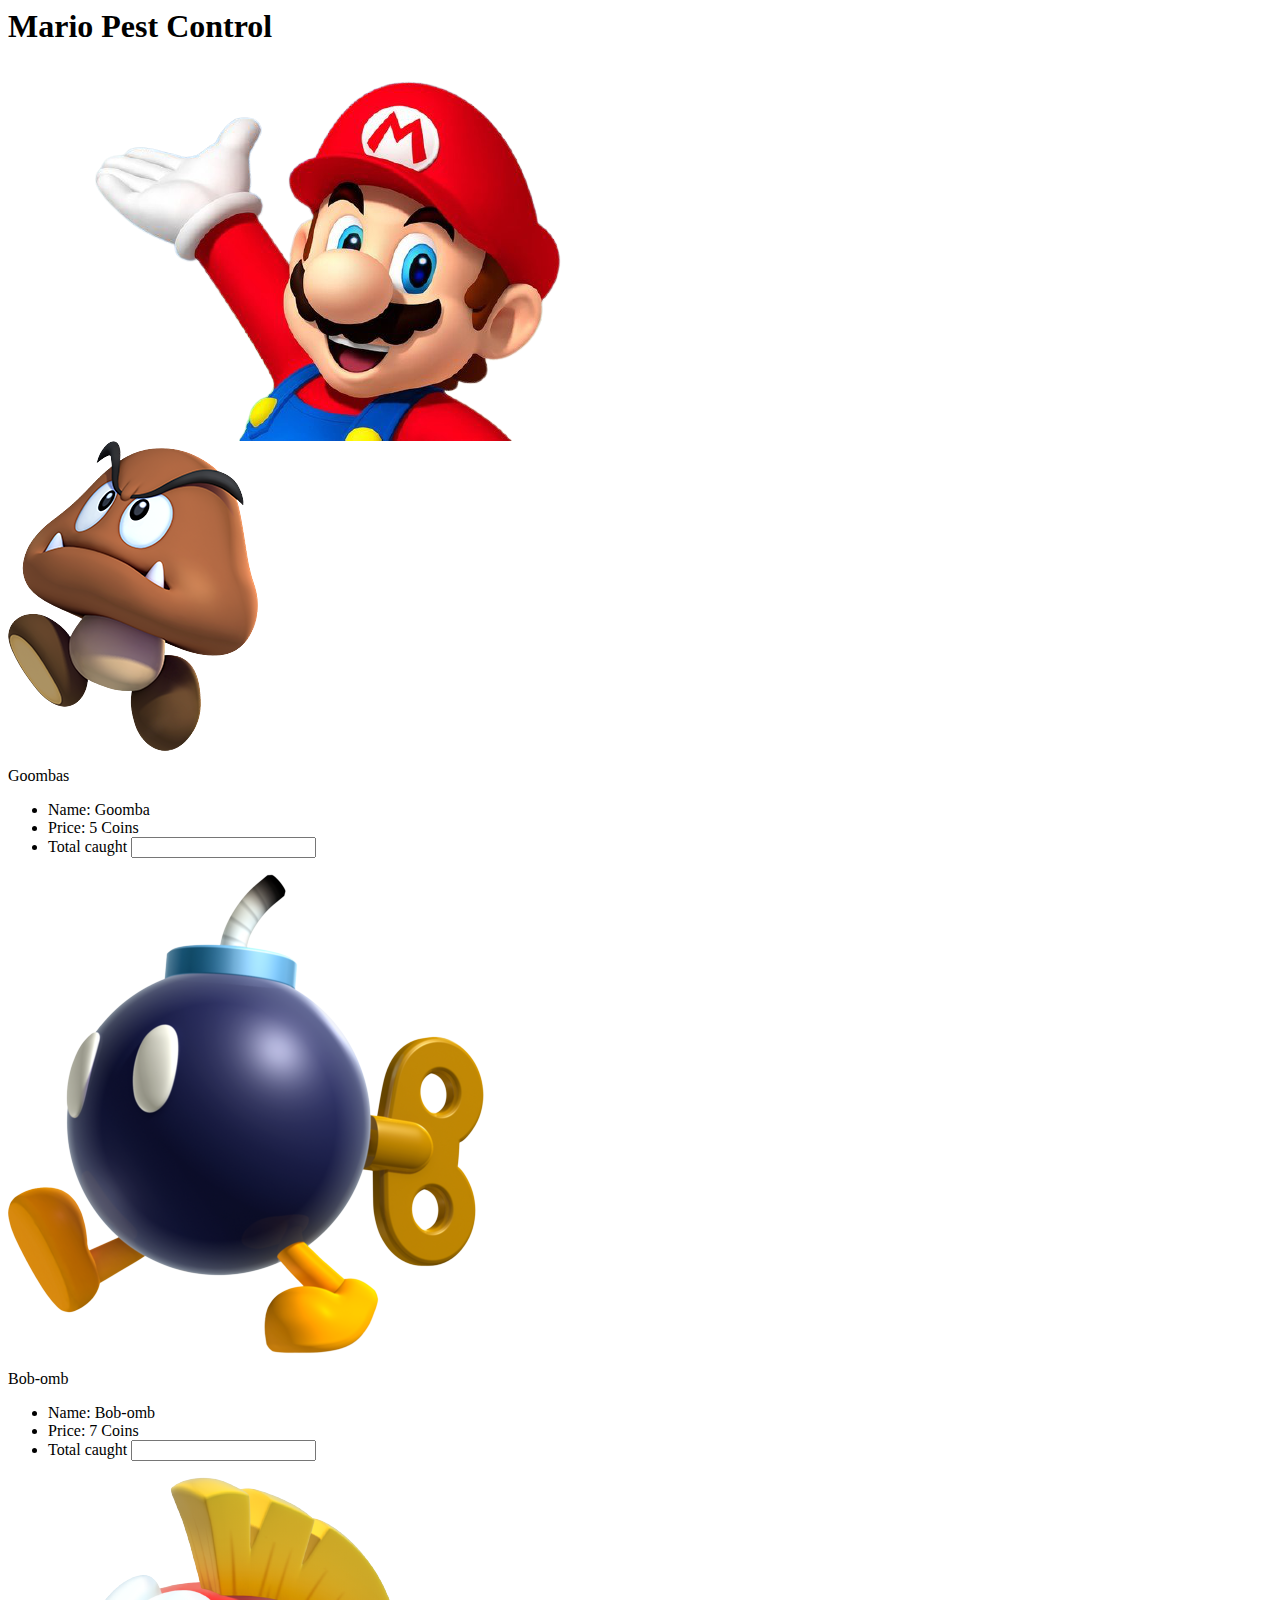
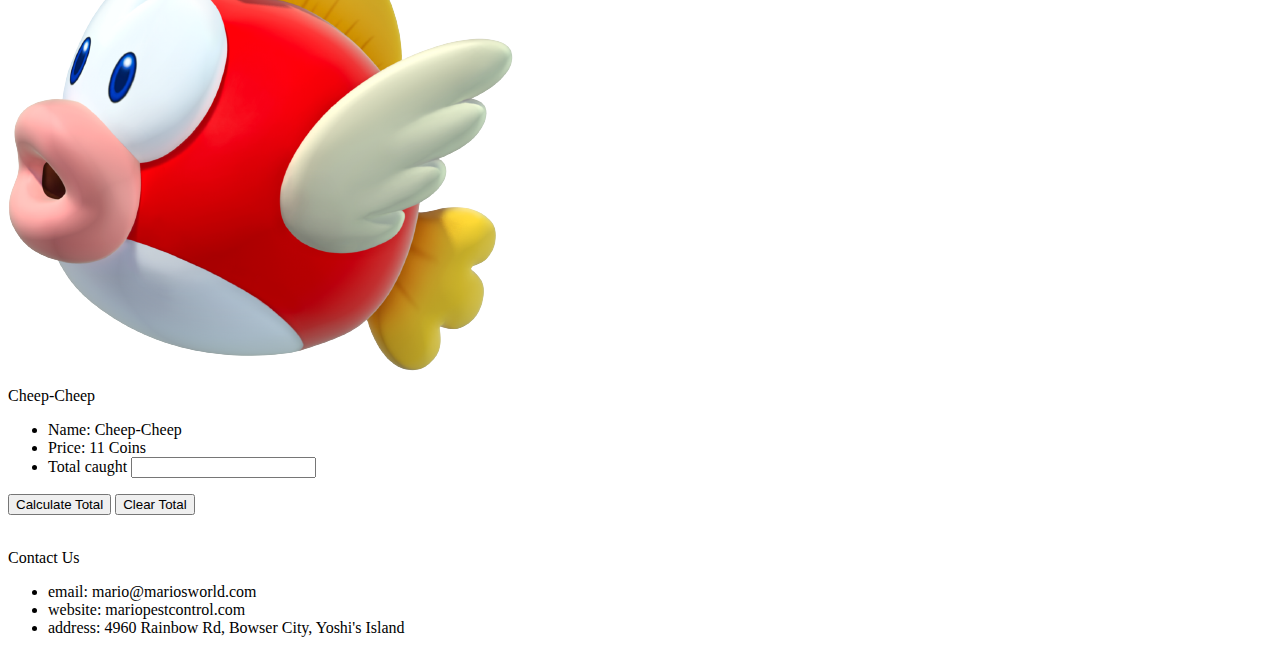
==== index.html @ 0fe67812 "edited files for deployment" ====
<html>
<head>
    <title>Mario's Pest Control</title>
    <link href="https://fonts.cdnfonts.com/css/super-mario-256" rel="stylesheet">            
    <link rel="stylesheet" href="/main.css">
</head>
<body>
<div class="marioTitle">
    <h1 id="marioHeader">Mario Pest Control</h1>
    <img id="headerImage" src="/images/mario-removebg-preview.png">
</div>
<form name="marioPestControl" class="marioPestControl">
<div class="goombaContainer">
    <img id="goombaImg" src="/images/Goomba-removebg-preview.png">
    <p id="goombaTitle">Goombas</p>
    <ul>
        <li>Name: Goomba</li>
        <li>Price: 5 Coins</li>
        <li><label>Total caught </label><input id="goombasCaught" name="goombasCaught" type="number"></li>
    </ul>
</div>
<div class="bobombContainer">
    <img id="bobombImg" src="/images/bob-omb-removebg-preview.png">
    <p id="bobombTitle">Bob-omb</p>
    <ul>
        <li>Name: Bob-omb</li>
        <li>Price: 7 Coins</li>
        <li><label>Total caught </label><input id="bobombCaught" name="bobombCaught" type="number"></li>
    </ul>
</div>
<div class="cheepContainer">
    <img id="cheepImg" src="/images/cheep-cheep-removebg-preview.png">
    <p id="cheepTitle">Cheep-Cheep</p>
    <ul>
        <li>Name: Cheep-Cheep</li>
        <li>Price: 11 Coins</li>
        <li><label>Total caught </label><input id="cheepCaught" name="cheepCaught" type="number"></li>
    </ul>
</div>
<div id="totalContainer">
    <button id="totalButton" type="submit">Calculate Total</button>
    <button id="clearButton" type="button">Clear Total</button>
    <br>
    <div id="goombaTotal"></div>
    <div id="bobombTotal"></div>
    <div id="cheepTotal"></div>
    <br>
    <div id="grandTotal"></div>
</div>
<footer id="contactUs">
    <p id="contactTitle">Contact Us</p>
    <ul class="contactInfo">
        <li id="email">email: mario@mariosworld.com</li>
        <li id="websiteurl">website: mariopestcontrol.com</li>
        <li id="address"> address: 4960 Rainbow Rd, Bowser City, Yoshi's Island</li>
    </ul>
</footer>
</form>
</body>
<script src="/main.js"></script>
</html>
---- main.css ----
@media only screen and (min-width: 1400px) {
    body {
        background-image: url(/images/mariobackground.jpeg);
        background-size: 80%;
    } 
    /* .marioPestControl {
        display: grid;
        grid-template-columns: 1fr 1fr 1fr 1fr 1fr 1fr;
        grid-template-rows: 1fr 1fr 1fr 1fr 1fr;
    }  */
    .marioTitle {
        display: flex;
        justify-content: center;
        height: 150px;                                  
    }
    #marioHeader {
       color: red;
       font-size: 100px;
       font-family: 'Super Mario 256', sans-serif
    }
    #headerImage {
        size: 40px;
    }
    .goombaContainer {
        position: absolute;
        right: 350px;
        bottom: 350px;
        font-size: 20px;
    }
    .goombaContainer:hover {
        border: 2px solid black;
    }
    #goombaTitle {
        text-align: center;
    }
    #goombaImg {
        width: 150px;
        display: block;
        margin: auto;
    }
    /* #goombaImg:hover {
        opacity: 0.5;
    } */
    .bobombContainer {
        position: absolute;
        left: 150px;
        font-size: 20px;
    }
    .bobombContainer:hover {
        border: 2px solid black;
    }
    #bobombTitle {
        text-align: center;
    }
    #bobombImg {
        width: 150px;
        display: block;
        margin: auto;
    }
    .cheepContainer {
        position: absolute;
        right: 850px;
        bottom: 150px;
        font-size: 20px;
    }
    .cheepContainer:hover {
        border: 2px solid black;
    }
    #cheepTitle {
        text-align: center;
    }
    #cheepImg {
        width: 150px;
        display: block;
        margin: auto;
    }
    #totalContainer {
        text-align: center;
    }
    #contactTitle {
        text-align: center;
        font-size: 30px;
        text-decoration: underline;
    }
    #contactUs {
        vertical-align: top;
        width: 100%;
        position: absolute;
        bottom: 0px;
        color: black;
    }
    #contactTitle {
        display: flex;
        justify-content: center;
    }
    .contactInfo {
        display: flex;
        justify-content: space-evenly;
        font-size: 30px;
    }
    #totalContainer {
        font-size: 30px;
    }
    #grandTotal {
        color: yellow;
    }
}
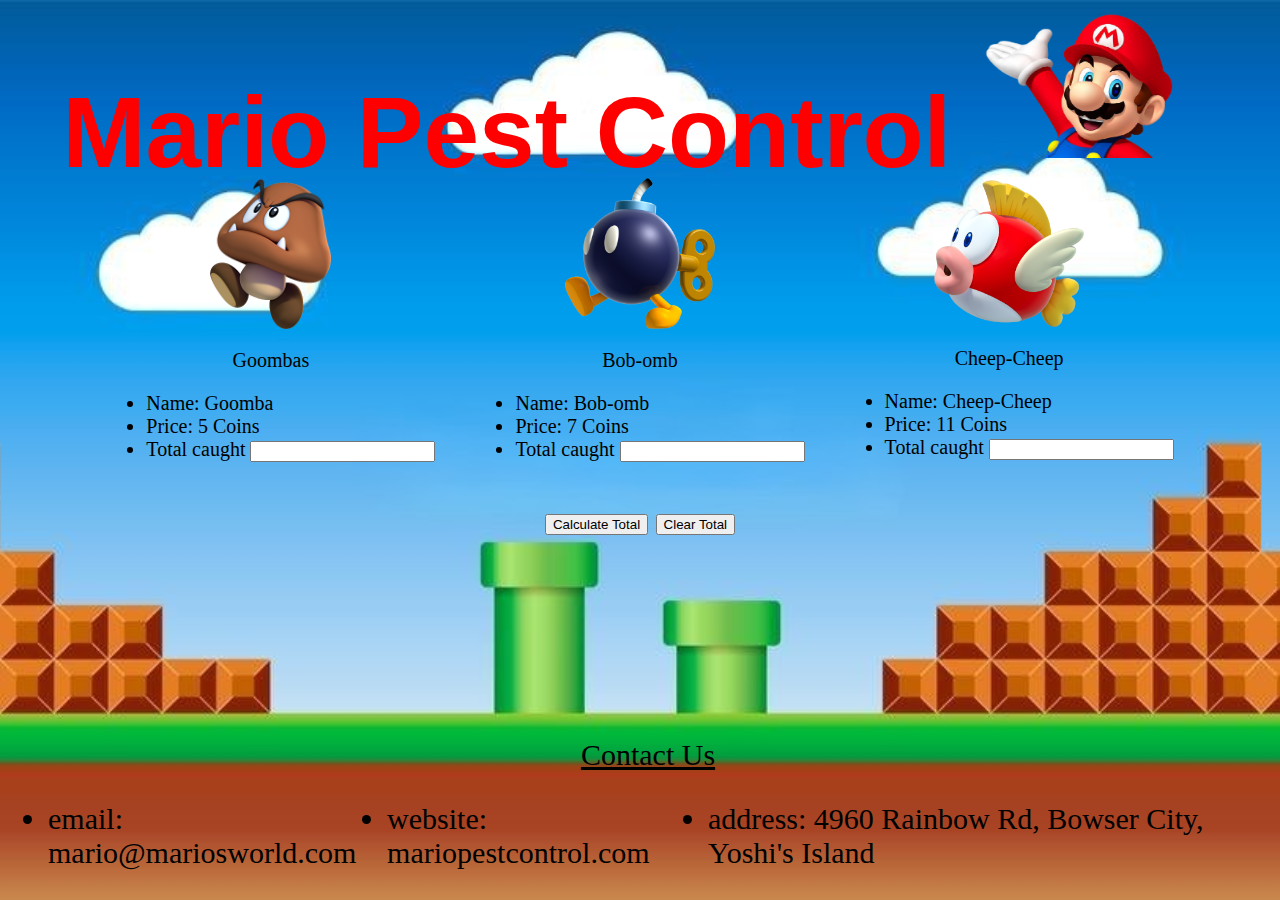
==== commit 71a2443a: "updated styling for mobile" ====
--- a/index.html
+++ b/index.html
@@ -3,6 +3,7 @@
     <title>Mario's Pest Control</title>
     <link href="https://fonts.cdnfonts.com/css/super-mario-256" rel="stylesheet">            
     <link rel="stylesheet" href="/main.css">
+    <link rel="stylesheet" href="./moblie.css">
 </head>
 <body>
 <div class="marioTitle">
@@ -10,42 +11,49 @@
     <img id="headerImage" src="/images/mario-removebg-preview.png">
 </div>
 <form name="marioPestControl" class="marioPestControl">
-<div class="goombaContainer">
-    <img id="goombaImg" src="/images/Goomba-removebg-preview.png">
-    <p id="goombaTitle">Goombas</p>
-    <ul>
-        <li>Name: Goomba</li>
-        <li>Price: 5 Coins</li>
-        <li><label>Total caught </label><input id="goombasCaught" name="goombasCaught" type="number"></li>
-    </ul>
-</div>
-<div class="bobombContainer">
-    <img id="bobombImg" src="/images/bob-omb-removebg-preview.png">
-    <p id="bobombTitle">Bob-omb</p>
-    <ul>
-        <li>Name: Bob-omb</li>
-        <li>Price: 7 Coins</li>
-        <li><label>Total caught </label><input id="bobombCaught" name="bobombCaught" type="number"></li>
-    </ul>
-</div>
-<div class="cheepContainer">
-    <img id="cheepImg" src="/images/cheep-cheep-removebg-preview.png">
-    <p id="cheepTitle">Cheep-Cheep</p>
-    <ul>
-        <li>Name: Cheep-Cheep</li>
-        <li>Price: 11 Coins</li>
-        <li><label>Total caught </label><input id="cheepCaught" name="cheepCaught" type="number"></li>
-    </ul>
-</div>
+  <div class="pestContainer">
+    <div class="goombaContainer">
+        <img id="goombaImg" src="/images/Goomba-removebg-preview.png">
+        <p id="goombaTitle">Goombas</p>
+        <ul>
+            <li>Name: Goomba</li>
+            <li>Price: 5 Coins</li>
+            <li><label>Total caught </label><input id="goombasCaught" name="goombasCaught" type="number"></li>
+        </ul>
+    </div>
+    <div class="bobombContainer">
+        <img id="bobombImg" src="/images/bob-omb-removebg-preview.png">
+        <p id="bobombTitle">Bob-omb</p>
+        <ul>
+            <li>Name: Bob-omb</li>
+            <li>Price: 7 Coins</li>
+            <li><label>Total caught </label><input id="bobombCaught" name="bobombCaught" type="number"></li>
+        </ul>
+    </div>
+    <div class="cheepContainer">
+        <img id="cheepImg" src="/images/cheep-cheep-removebg-preview.png">
+        <p id="cheepTitle">Cheep-Cheep</p>
+        <ul>
+            <li>Name: Cheep-Cheep</li>
+            <li>Price: 11 Coins</li>
+            <li><label>Total caught </label><input id="cheepCaught" name="cheepCaught" type="number"></li>
+        </ul>
+    </div>
+  </div>
 <div id="totalContainer">
     <button id="totalButton" type="submit">Calculate Total</button>
     <button id="clearButton" type="button">Clear Total</button>
     <br>
-    <div id="goombaTotal"></div>
-    <div id="bobombTotal"></div>
-    <div id="cheepTotal"></div>
+    <div>
+      <p id="goombaTotal"></p>
+      <p id="bobombTotal"></p>
+      <p id="cheepTotal"></p>
+
+    </div>
     <br>
-    <div id="grandTotal"></div>
+    <div >
+      <p id="grandTotal"></p>
+    </div>
 </div>
 <footer id="contactUs">
     <p id="contactTitle">Contact Us</p>
--- a/main.css
+++ b/main.css
@@ -1,8 +1,9 @@
 
-@media only screen and (min-width: 1400px) {
+@media only screen and (min-width: 1200px) {
     body {
         background-image: url(/images/mariobackground.jpeg);
         background-size: 80%;
+        background-size: contain;
     } 
     /* .marioPestControl {
         display: grid;
@@ -22,20 +23,25 @@
     #headerImage {
         size: 40px;
     }
+    .pestContainer {
+      display: flex;
+      align-items: center;
+      justify-content: center;
+    }
     .goombaContainer {
-        position: absolute;
+        /* position: absolute;
         right: 350px;
-        bottom: 350px;
+        bottom: 350px; */
+        margin: 10px 10px;
+        padding: 10px;
         font-size: 20px;
     }
-    .goombaContainer:hover {
-        border: 2px solid black;
-    }
+   
     #goombaTitle {
         text-align: center;
     }
     #goombaImg {
-        width: 150px;
+        height: 150px;
         display: block;
         margin: auto;
     }
@@ -43,13 +49,13 @@
         opacity: 0.5;
     } */
     .bobombContainer {
-        position: absolute;
-        left: 150px;
+        /* position: absolute;
+        left: 150px; */
+        margin: 10px 10px;
+        padding: 10px;
         font-size: 20px;
     }
-    .bobombContainer:hover {
-        border: 2px solid black;
-    }
+    
     #bobombTitle {
         text-align: center;
     }
@@ -59,14 +65,14 @@
         margin: auto;
     }
     .cheepContainer {
-        position: absolute;
+        /* position: absolute;
         right: 850px;
-        bottom: 150px;
+        bottom: 150px; */
+        margin: 10px 10px;
+        padding: 10px;
         font-size: 20px;
     }
-    .cheepContainer:hover {
-        border: 2px solid black;
-    }
+    
     #cheepTitle {
         text-align: center;
     }
--- a/moblie.css
+++ b/moblie.css
@@ -0,0 +1,79 @@
+@media only screen and (max-width: 1200px) {
+
+    body {
+    /* background-image: url(/images/mariobackground.jpeg);
+    */
+    background-color: blue;
+    color: #ffffff;
+    font-size: 20px;
+    background-size: 100%;
+    text-align: center;
+    list-style-position: inside;
+    }
+    ul {
+      list-style-type: none;
+      display: flex;
+      flex-direction: column
+    }
+    .marioTitle {
+        display: flex;
+        justify-content: center;
+        height: 300px;                                  
+    }
+    #marioHeader {
+       color: red;
+       font-size: 65px;
+       font-family: 'Super Mario 256', sans-serif;
+       margin: auto;
+    }
+    #headerImage {
+        height: 200px;
+    }
+    .marioPestControl {
+      display: flex;
+      flex-direction: column;
+    }
+    .goombaContainer {
+      height: 500px;
+      font-size: 20px;
+      list-style: none;
+    }
+    #goombaImg {
+      height: 200px;
+    }
+    .bobombContainer {
+      height: 500px;
+    }
+    
+    #bobombImg {
+      height: 200px;
+    }
+    .cheepContainer {
+      font-size: 20px;
+      height: 500px;
+      list-style: none;
+    }
+    
+    #cheepTitle {
+        text-align: center;
+    }
+    #cheepImg {
+      height: 200px;
+    }
+    #totalContainer {
+        text-align: center;
+        
+    }
+    #contactTitle {
+        text-align: center;
+        font-size: 30px;
+        text-decoration: underline;
+    }
+  
+    #totalContainer {
+        font-size: 20px;
+    }
+    #grandTotal {
+        color: yellow;
+    }
+  }